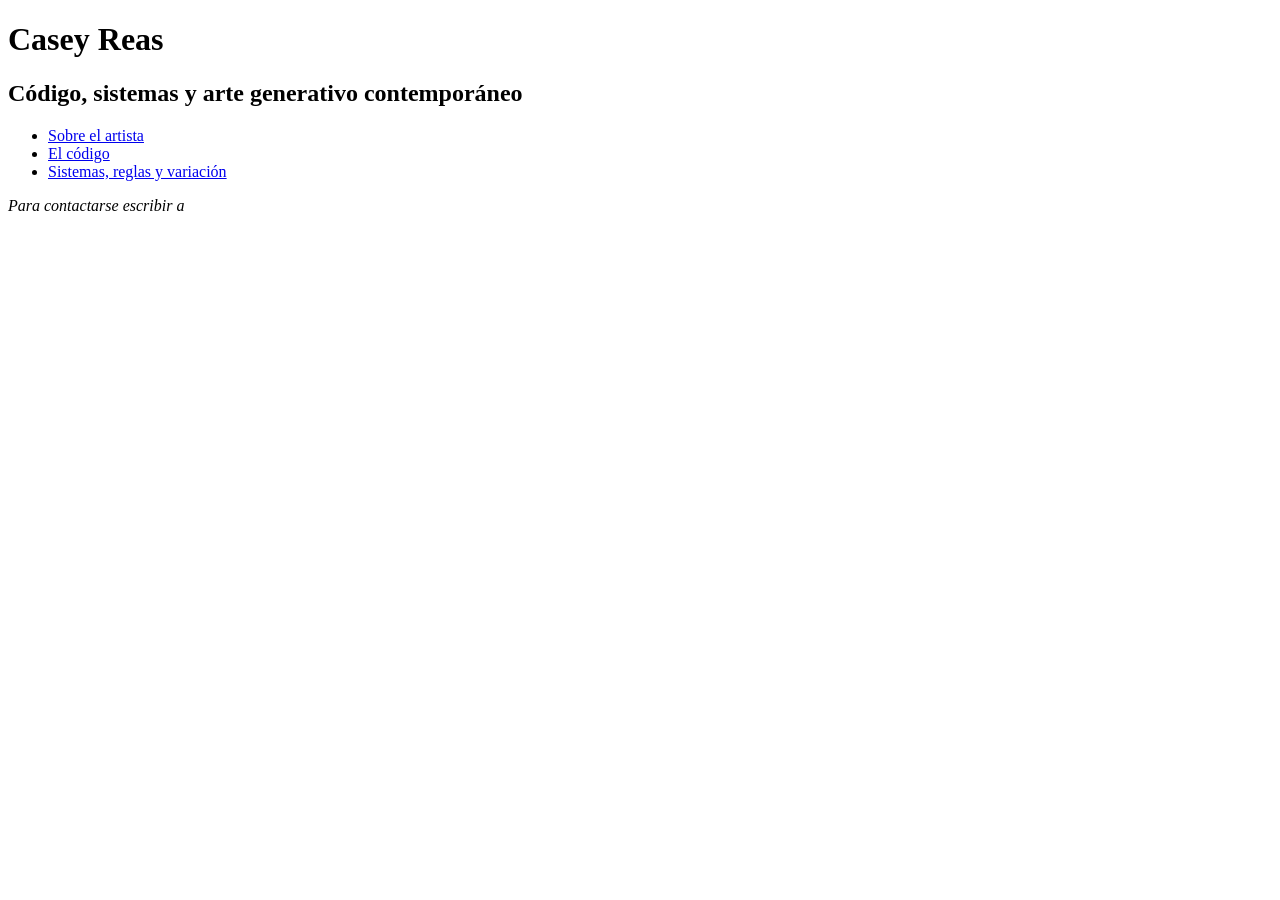
==== codigo.html @ a015e93b "Estructura base html Se hizo la estructura base que se repite en cada html (head, header, nav, foote" ====
<!DOCTYPE html>
<html lang="en">
<head>
    <meta charset="UTF-8">
    <title>Código</title>
    <link href="css/estilos.css" rel="stylesheet">
    <link rel="preconnect" href="https://fonts.googleapis.com">
    <link rel="preconnect" href="https://fonts.gstatic.com" crossorigin>
    <link href="https://fonts.googleapis.com/css2?family=Arvo:ital,wght@0,400;0,700;1,400;1,700&family=Lato:ital,wght@0,100;0,300;0,400;0,700;0,900;1,100;1,300;1,400;1,700;1,900&display=swap" rel="stylesheet">
</head>
<body>
<div id="contenedor">
    <header>
        <h1>Casey Reas</h1>
        <h2>Código, sistemas y arte generativo contemporáneo</h2>
        <nav>
            <ul>
                <li><a href="index.html">Sobre el artista</a></li>
                <li><a href="codigo.html">El código</a></li>
                <li><a href="sistemas.html">Sistemas, reglas y variación</a></li>
            </ul>
        </nav>
    </header>
    <main></main>
    <footer>
        <address>
            <p>Para contactarse escribir a <a href="mailto:casey@artedigital.com"></a></p>
        </address>
    </footer>
</div>
</body>
</html>
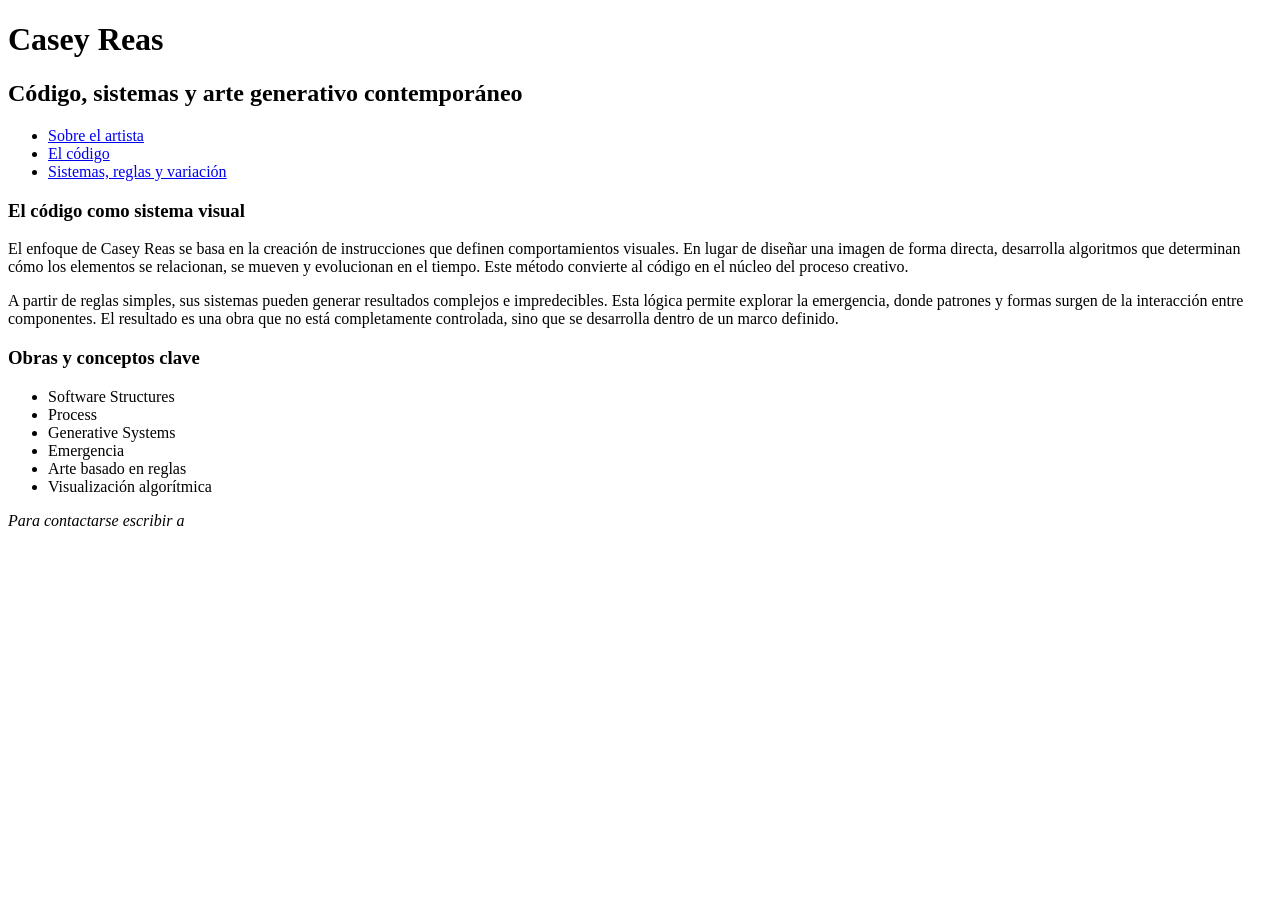
==== commit 2ab58f1b: "Codigo Se colocó todo el contenido del html codigo" ====
--- a/codigo.html
+++ b/codigo.html
@@ -21,7 +21,24 @@
             </ul>
         </nav>
     </header>
-    <main></main>
+    <main>
+        <section>
+            <h3>El código como sistema visual</h3>
+            <p>El enfoque de <span>Casey Reas</span> se basa en la creación de instrucciones que definen comportamientos visuales. En lugar de diseñar una imagen de forma directa, desarrolla algoritmos que determinan cómo los elementos se relacionan, se mueven y evolucionan en el tiempo. Este método convierte al código en el núcleo del proceso creativo.</p>
+            <p>A partir de reglas simples, sus sistemas pueden generar resultados complejos e impredecibles. Esta lógica permite explorar la emergencia, donde patrones y formas surgen de la interacción entre componentes. El resultado es una obra que no está completamente controlada, sino que se desarrolla dentro de un marco definido.</p>
+        </section>
+        <section>
+            <h3>Obras y conceptos clave</h3>
+            <ul>
+                <li>Software Structures</li>
+                <li>Process</li>
+                <li>Generative Systems</li>
+                <li>Emergencia</li>
+                <li>Arte basado en reglas</li>
+                <li>Visualización algorítmica</li>
+            </ul>
+        </section>
+    </main>
     <footer>
         <address>
             <p>Para contactarse escribir a <a href="mailto:casey@artedigital.com"></a></p>
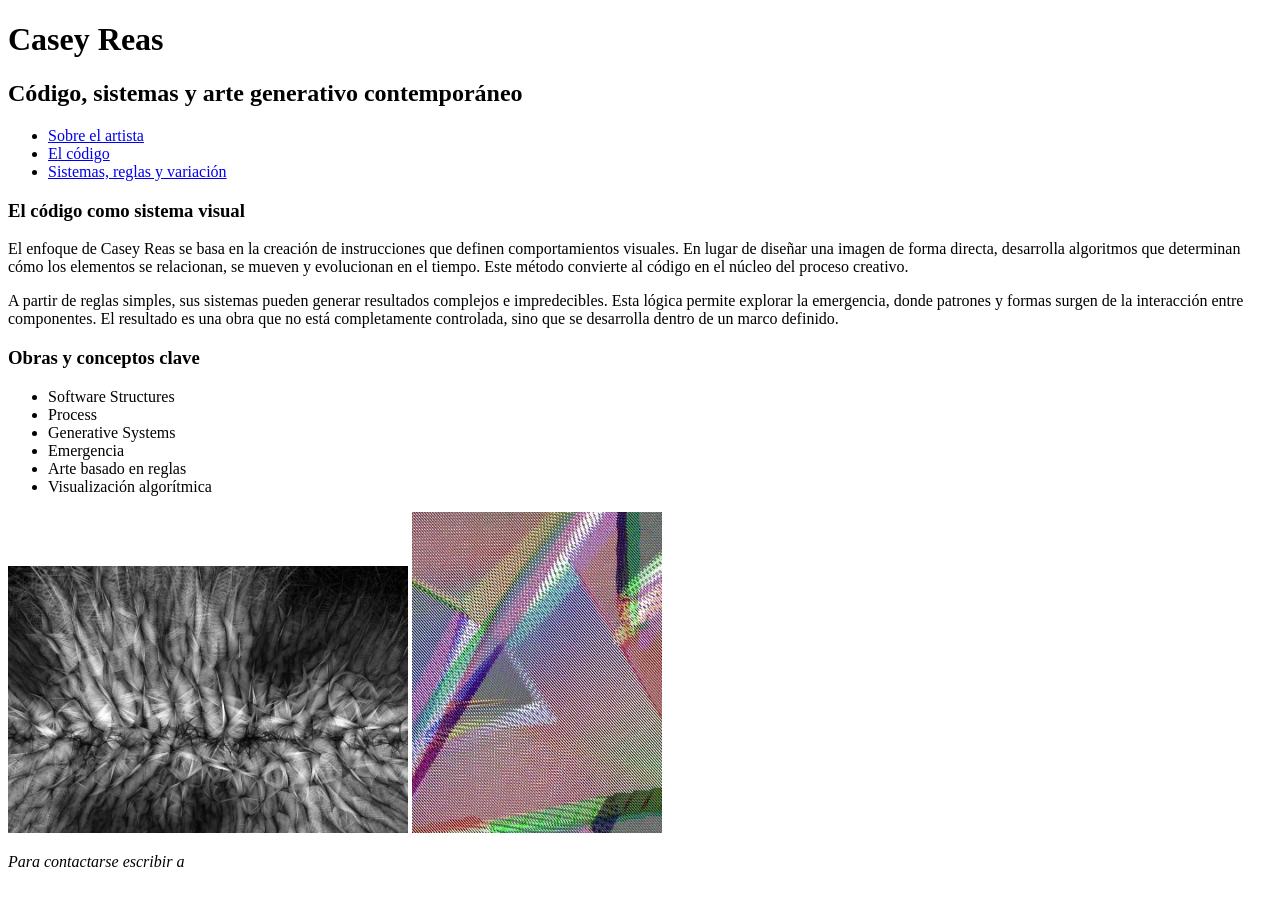
==== commit 706072d5: "Imágenes Se colocaron todas las imagenes en los html" ====
--- a/codigo.html
+++ b/codigo.html
@@ -37,6 +37,8 @@
                 <li>Arte basado en reglas</li>
                 <li>Visualización algorítmica</li>
             </ul>
+            <img src="img/reas-2.jpg" alt="Process Compendium 2004-2010, obra de Casey Reas" width="400">
+            <img src="img/reas-3.jpg" alt="Still Life, obra de Casey Reas" width="250">
         </section>
     </main>
     <footer>
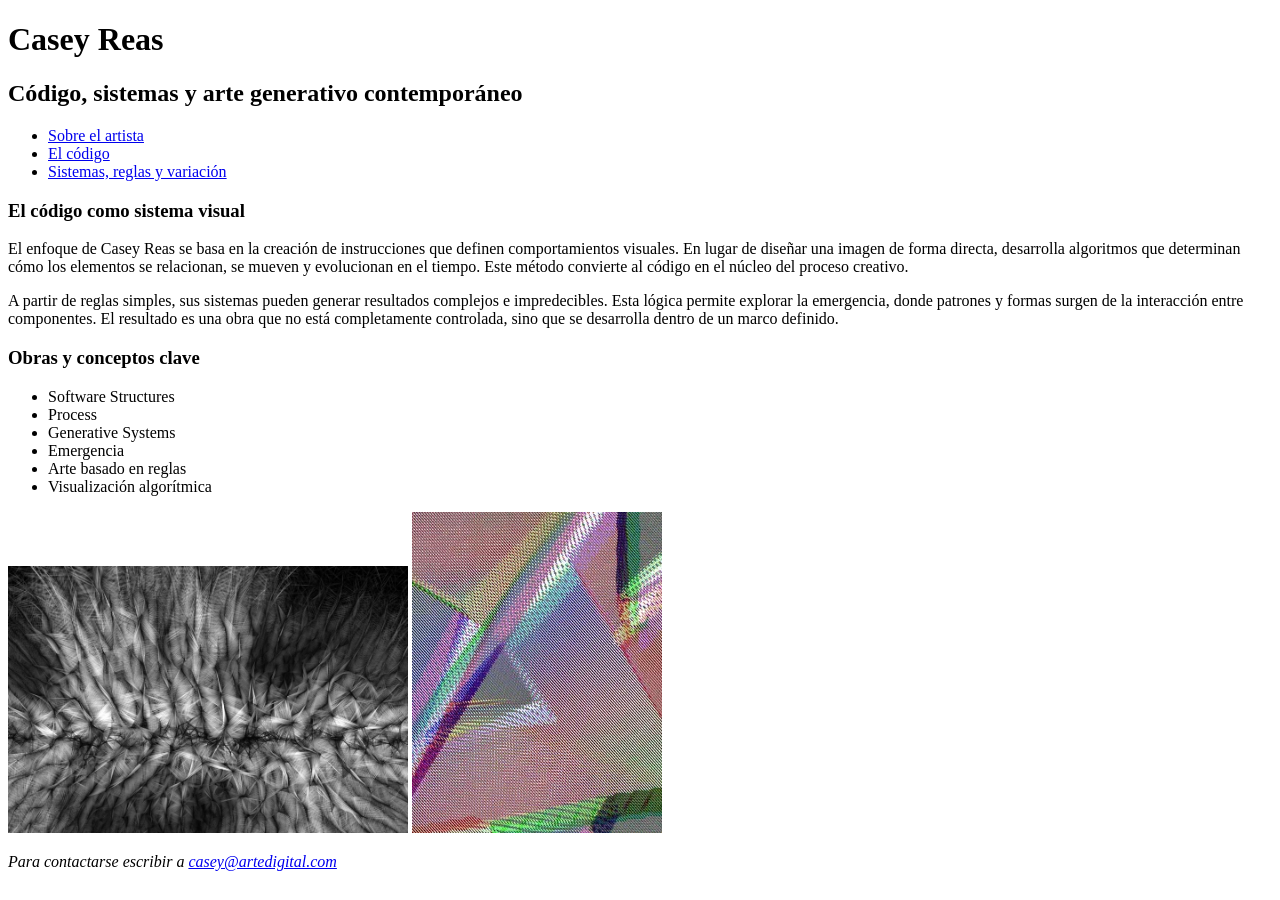
==== commit 8df8bff8: "Mail Se colocó la palabra visible en las etiquetas <a> de los html codigo y sistemas para que pueda " ====
--- a/codigo.html
+++ b/codigo.html
@@ -43,7 +43,7 @@
     </main>
     <footer>
         <address>
-            <p>Para contactarse escribir a <a href="mailto:casey@artedigital.com"></a></p>
+            <p>Para contactarse escribir a <a href="mailto:casey@artedigital.com">casey@artedigital.com</a></p>
         </address>
     </footer>
 </div>
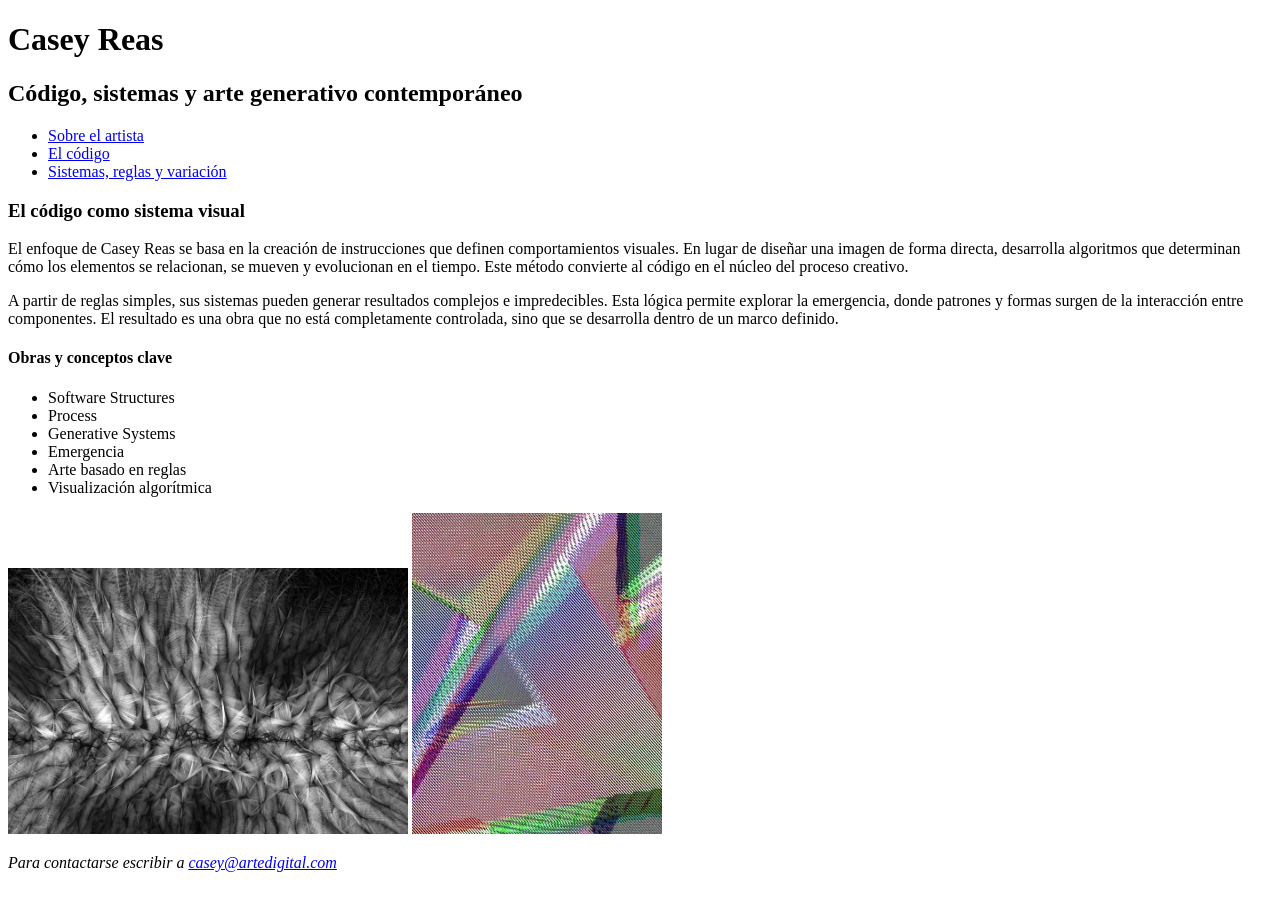
==== commit 21c4a86c: "h3 por h4 en codigo se sustituyó un h3 por un h4 en el html código" ====
--- a/codigo.html
+++ b/codigo.html
@@ -28,7 +28,7 @@
             <p>A partir de reglas simples, sus sistemas pueden generar resultados complejos e impredecibles. Esta lógica permite explorar la emergencia, donde patrones y formas surgen de la interacción entre componentes. El resultado es una obra que no está completamente controlada, sino que se desarrolla dentro de un marco definido.</p>
         </section>
         <section>
-            <h3>Obras y conceptos clave</h3>
+            <h4>Obras y conceptos clave</h4>
             <ul>
                 <li>Software Structures</li>
                 <li>Process</li>
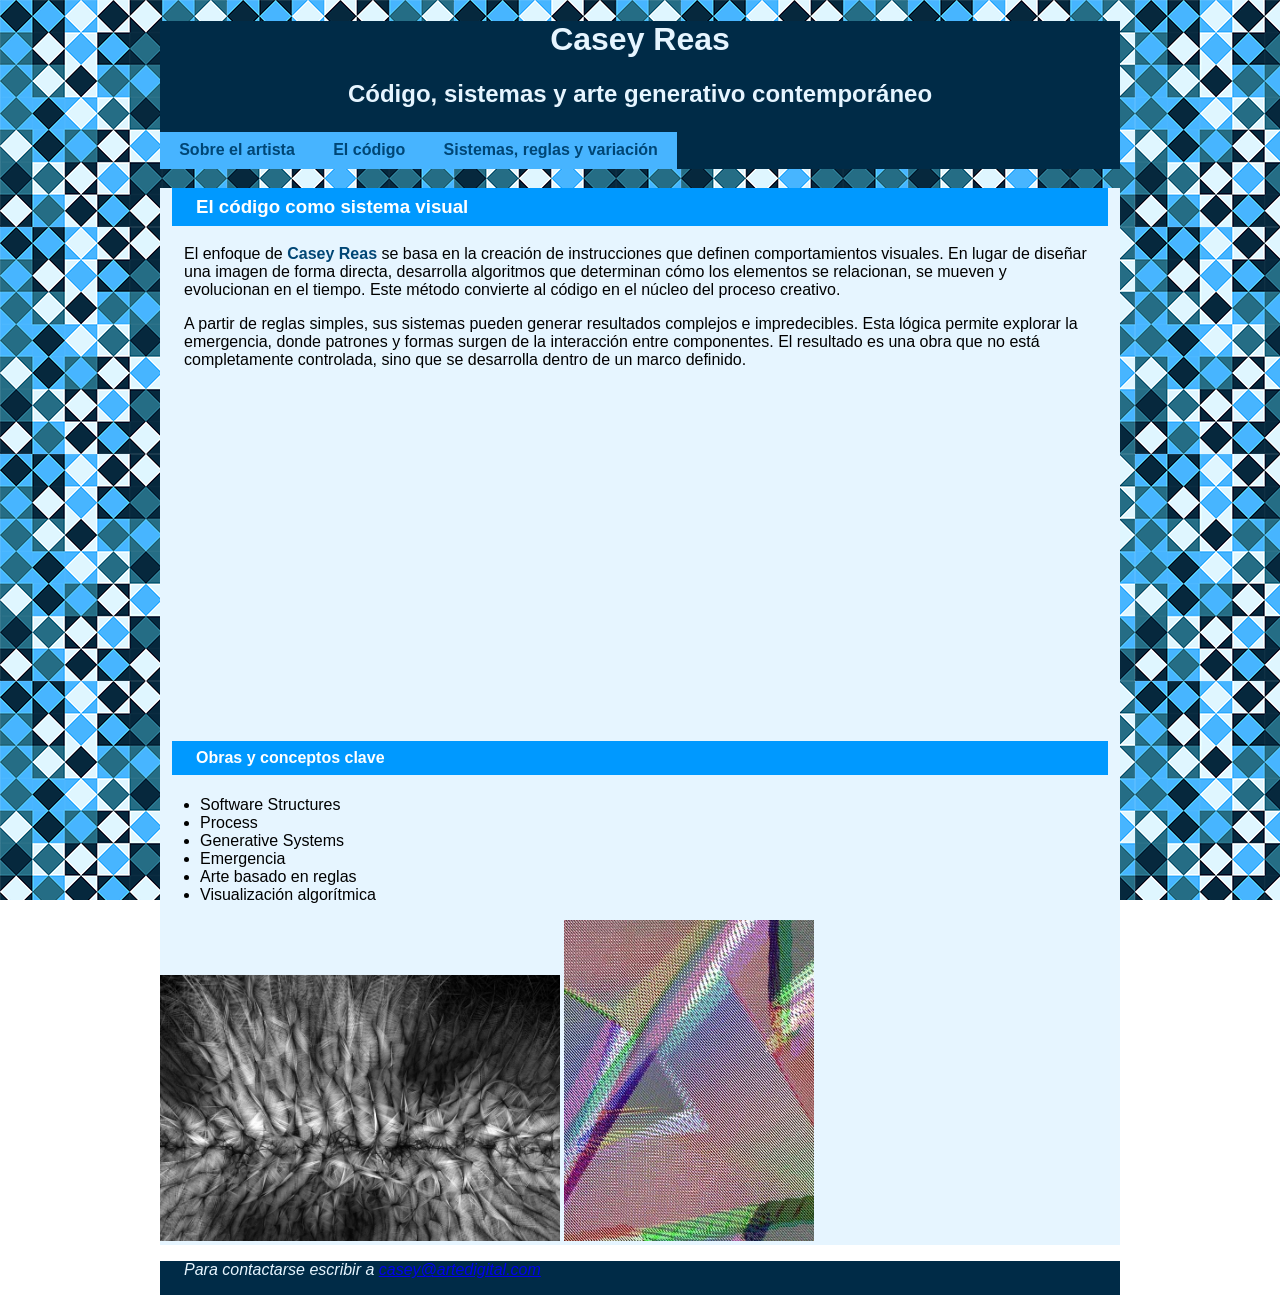
==== commit eff290a4: "<Inframe> Se colocó el video incrustrado" ====
--- a/codigo.html
+++ b/codigo.html
@@ -26,6 +26,7 @@
             <h3>El código como sistema visual</h3>
             <p>El enfoque de <span>Casey Reas</span> se basa en la creación de instrucciones que definen comportamientos visuales. En lugar de diseñar una imagen de forma directa, desarrolla algoritmos que determinan cómo los elementos se relacionan, se mueven y evolucionan en el tiempo. Este método convierte al código en el núcleo del proceso creativo.</p>
             <p>A partir de reglas simples, sus sistemas pueden generar resultados complejos e impredecibles. Esta lógica permite explorar la emergencia, donde patrones y formas surgen de la interacción entre componentes. El resultado es una obra que no está completamente controlada, sino que se desarrolla dentro de un marco definido.</p>
+            <iframe width="560" height="315" src="https://www.youtube.com/embed/_8DMEHxOLQE?si=qtS_wLJndmOSEvuT" title="How To Draw With Code | Casey Reas" frameborder="0" allow="accelerometer; autoplay; clipboard-write; encrypted-media; gyroscope; picture-in-picture; web-share" referrerpolicy="strict-origin-when-cross-origin" allowfullscreen></iframe>
         </section>
         <section>
             <h4>Obras y conceptos clave</h4>
--- a/css/estilos.css
+++ b/css/estilos.css
@@ -0,0 +1,77 @@
+/*ESTILOS GENERALES*/
+* {box-sizing: border-box;}
+#contenedor {
+    width: 100%;
+    max-width: 960px;
+    font-family: 'Arvo', sans-serif;
+    margin: 0 auto;
+}
+body {
+    background-image: url(../img/fondo.png);
+    background-attachment: fixed;
+}
+p {
+    padding-left: 1.5rem;
+    padding-right: 1.5rem;
+}
+aside p {
+    padding-top: 1rem;
+}
+p:last-of-type {
+    padding-bottom: 1rem;
+}
+main {
+    background-color: #E6F5FF;
+}
+header, footer {
+    background-color:#002B47 ;
+    color: #E6F5FF;
+}
+/*TIPOGRAFIA*/
+header h1,h2 {
+    text-align: center;
+
+}
+main h2, h3, h4{
+    color: #ffffff;
+    background-color: #0099FF ;
+    padding: 0.5rem;
+    padding-left: 1.5rem;
+    margin-left: 0.75rem;
+    margin-right: 0.75rem;
+}
+span {
+    font-weight: bolder;
+    color: #004675;
+}
+/*NAVEGADOR*/
+nav ul {
+    list-style: none;
+    padding: 0;
+    margin: 1.5rem 0 0 0;
+    display: flex;
+}
+nav li {
+    margin: 0;
+}
+nav a:link {
+    display: block;
+    padding: 0.6em 1.2em;
+    color: #004675;
+    text-decoration: none;
+    font-weight: bold;
+    background-color: #47B4FF;
+}
+a:visited {
+    color: white; 
+}
+a:hover {
+    background-color: #E6F5FF;
+    color: #004675;
+}
+a:active {
+    background-color: #004675;
+    color:#E6F5FF
+
+}
+
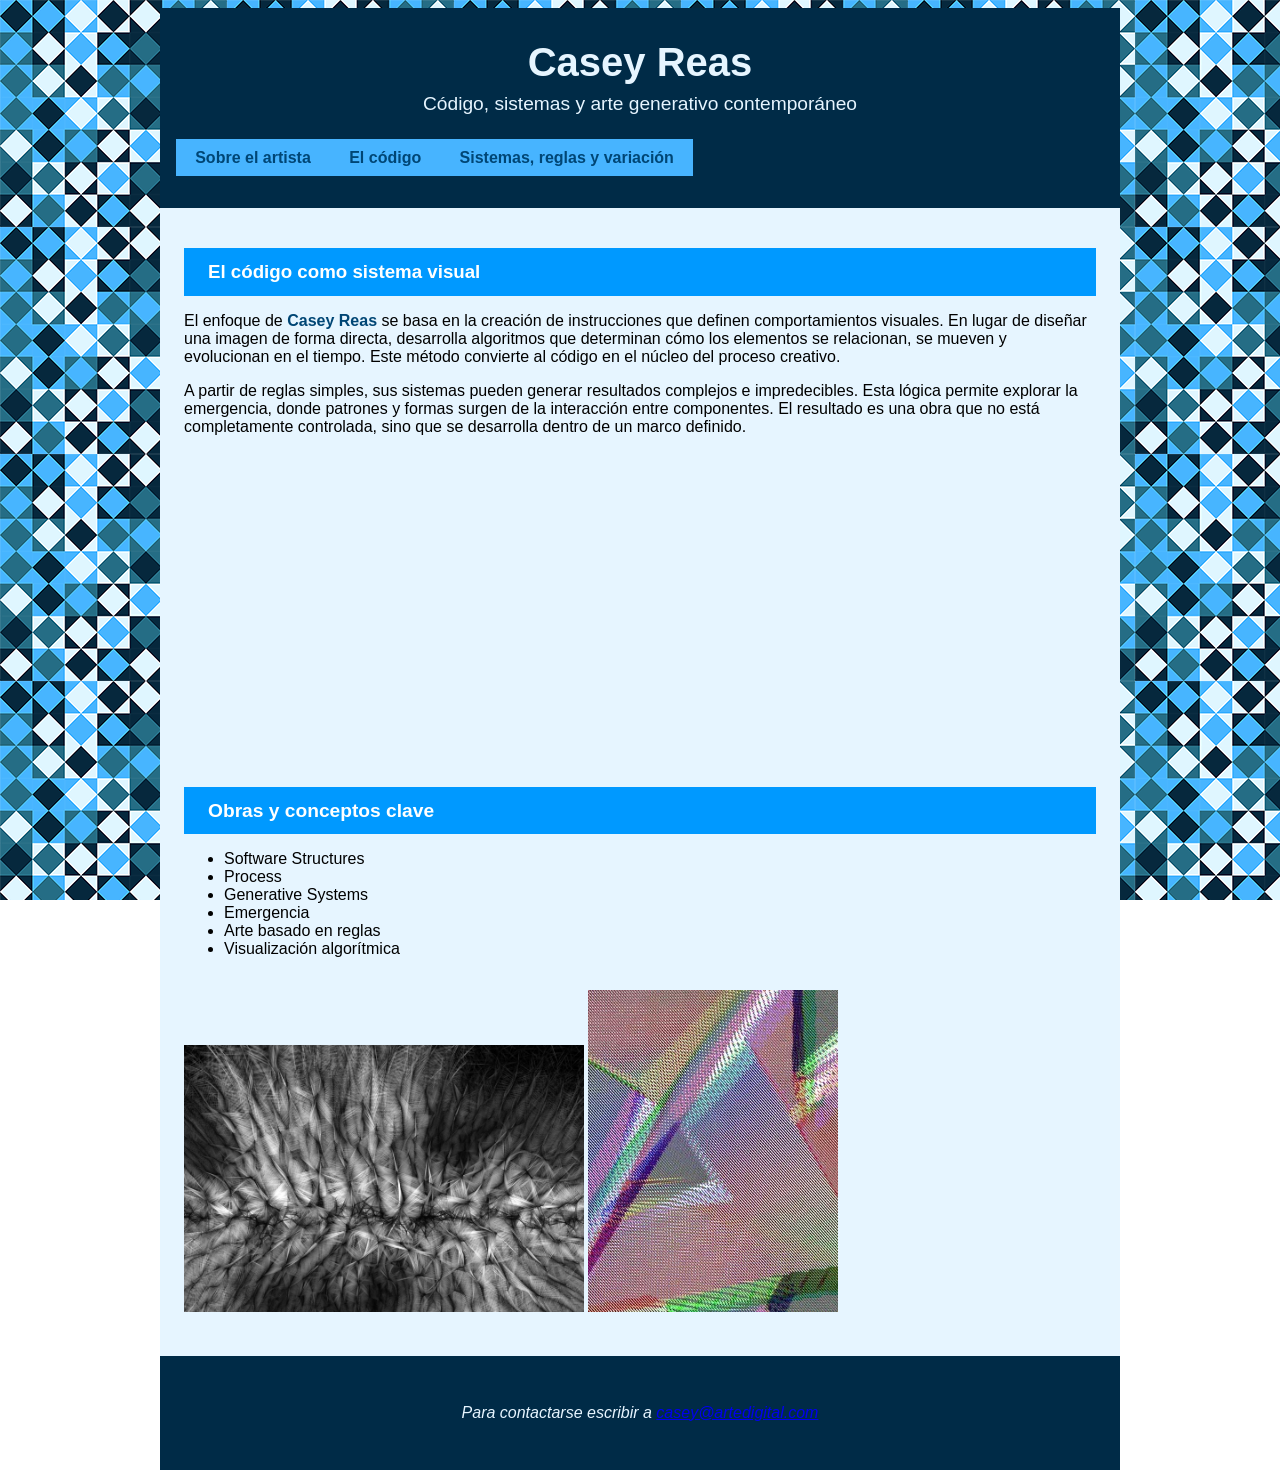
==== commit 836daf49: "language=es y medidas video Después de una validación de código, se modificó el lenguaje del documen" ====
--- a/codigo.html
+++ b/codigo.html
@@ -1,5 +1,5 @@
 <!DOCTYPE html>
-<html lang="en">
+<html lang="es">
 <head>
     <meta charset="UTF-8">
     <title>Código</title>
@@ -26,7 +26,7 @@
             <h3>El código como sistema visual</h3>
             <p>El enfoque de <span>Casey Reas</span> se basa en la creación de instrucciones que definen comportamientos visuales. En lugar de diseñar una imagen de forma directa, desarrolla algoritmos que determinan cómo los elementos se relacionan, se mueven y evolucionan en el tiempo. Este método convierte al código en el núcleo del proceso creativo.</p>
             <p>A partir de reglas simples, sus sistemas pueden generar resultados complejos e impredecibles. Esta lógica permite explorar la emergencia, donde patrones y formas surgen de la interacción entre componentes. El resultado es una obra que no está completamente controlada, sino que se desarrolla dentro de un marco definido.</p>
-            <iframe width="560" height="315" src="https://www.youtube.com/embed/_8DMEHxOLQE?si=qtS_wLJndmOSEvuT" title="How To Draw With Code | Casey Reas" frameborder="0" allow="accelerometer; autoplay; clipboard-write; encrypted-media; gyroscope; picture-in-picture; web-share" referrerpolicy="strict-origin-when-cross-origin" allowfullscreen></iframe>
+            <iframe src="https://www.youtube.com/embed/_8DMEHxOLQE?si=qtS_wLJndmOSEvuT" title="How To Draw With Code | Casey Reas" frameborder="0" allow="accelerometer; autoplay; clipboard-write; encrypted-media; gyroscope; picture-in-picture; web-share" referrerpolicy="strict-origin-when-cross-origin" allowfullscreen></iframe>
         </section>
         <section>
             <h4>Obras y conceptos clave</h4>
--- a/css/estilos.css
+++ b/css/estilos.css
@@ -10,39 +10,30 @@
     background-image: url(../img/fondo.png);
     background-attachment: fixed;
 }
-p {
-    padding-left: 1.5rem;
-    padding-right: 1.5rem;
-}
-aside p {
-    padding-top: 1rem;
-}
-p:last-of-type {
-    padding-bottom: 1rem;
-}
 main {
     background-color: #E6F5FF;
+    padding: 1.5rem;
 }
+aside {
+    padding: 0.5rem;
+    background-color: aliceblue;
+    text-align: center;
+}
+/*Header y Footer*/
 header, footer {
     background-color:#002B47 ;
     color: #E6F5FF;
+    padding: 2rem 1rem;
+    text-align: center;
 }
-/*TIPOGRAFIA*/
-header h1,h2 {
-    text-align: center;
-
+header h1 {
+    margin: 0 0 0.5rem 0;
+    font-size: 2.5rem;
 }
-main h2, h3, h4{
-    color: #ffffff;
-    background-color: #0099FF ;
-    padding: 0.5rem;
-    padding-left: 1.5rem;
-    margin-left: 0.75rem;
-    margin-right: 0.75rem;
-}
-span {
-    font-weight: bolder;
-    color: #004675;
+header h2 {
+    margin: 0;
+    font-weight: normal;
+    font-size: 1.2rem;
 }
 /*NAVEGADOR*/
 nav ul {
@@ -54,7 +45,7 @@
 nav li {
     margin: 0;
 }
-nav a:link {
+nav a {
     display: block;
     padding: 0.6em 1.2em;
     color: #004675;
@@ -62,8 +53,8 @@
     font-weight: bold;
     background-color: #47B4FF;
 }
-a:visited {
-    color: white; 
+section a:visited {
+    color: #47B4FF; 
 }
 a:hover {
     background-color: #E6F5FF;
@@ -71,7 +62,33 @@
 }
 a:active {
     background-color: #004675;
-    color:#E6F5FF
-
+    color:#E6F5FF;
+}
+/*TIPOGRAFIA*/
+h1,h2 {
+    text-align: center;
+}
+h3, h4{
+    color: #ffffff;
+    background-color: #0099FF ;
+    padding: 0.8rem 1.5rem;
+    margin: 1rem 0 1rem 0;
+}
+h4 {
+    font-size: larger;
+}
+span {
+    font-weight: bolder;
+    color: #004675;
+}
+/*Imágenes y video*/
+img {
+    margin: 1rem 0;
+}
+iframe {
+    width: 100%;
+    max-width: 560px;
+    height: 315px;
 }
 
+
